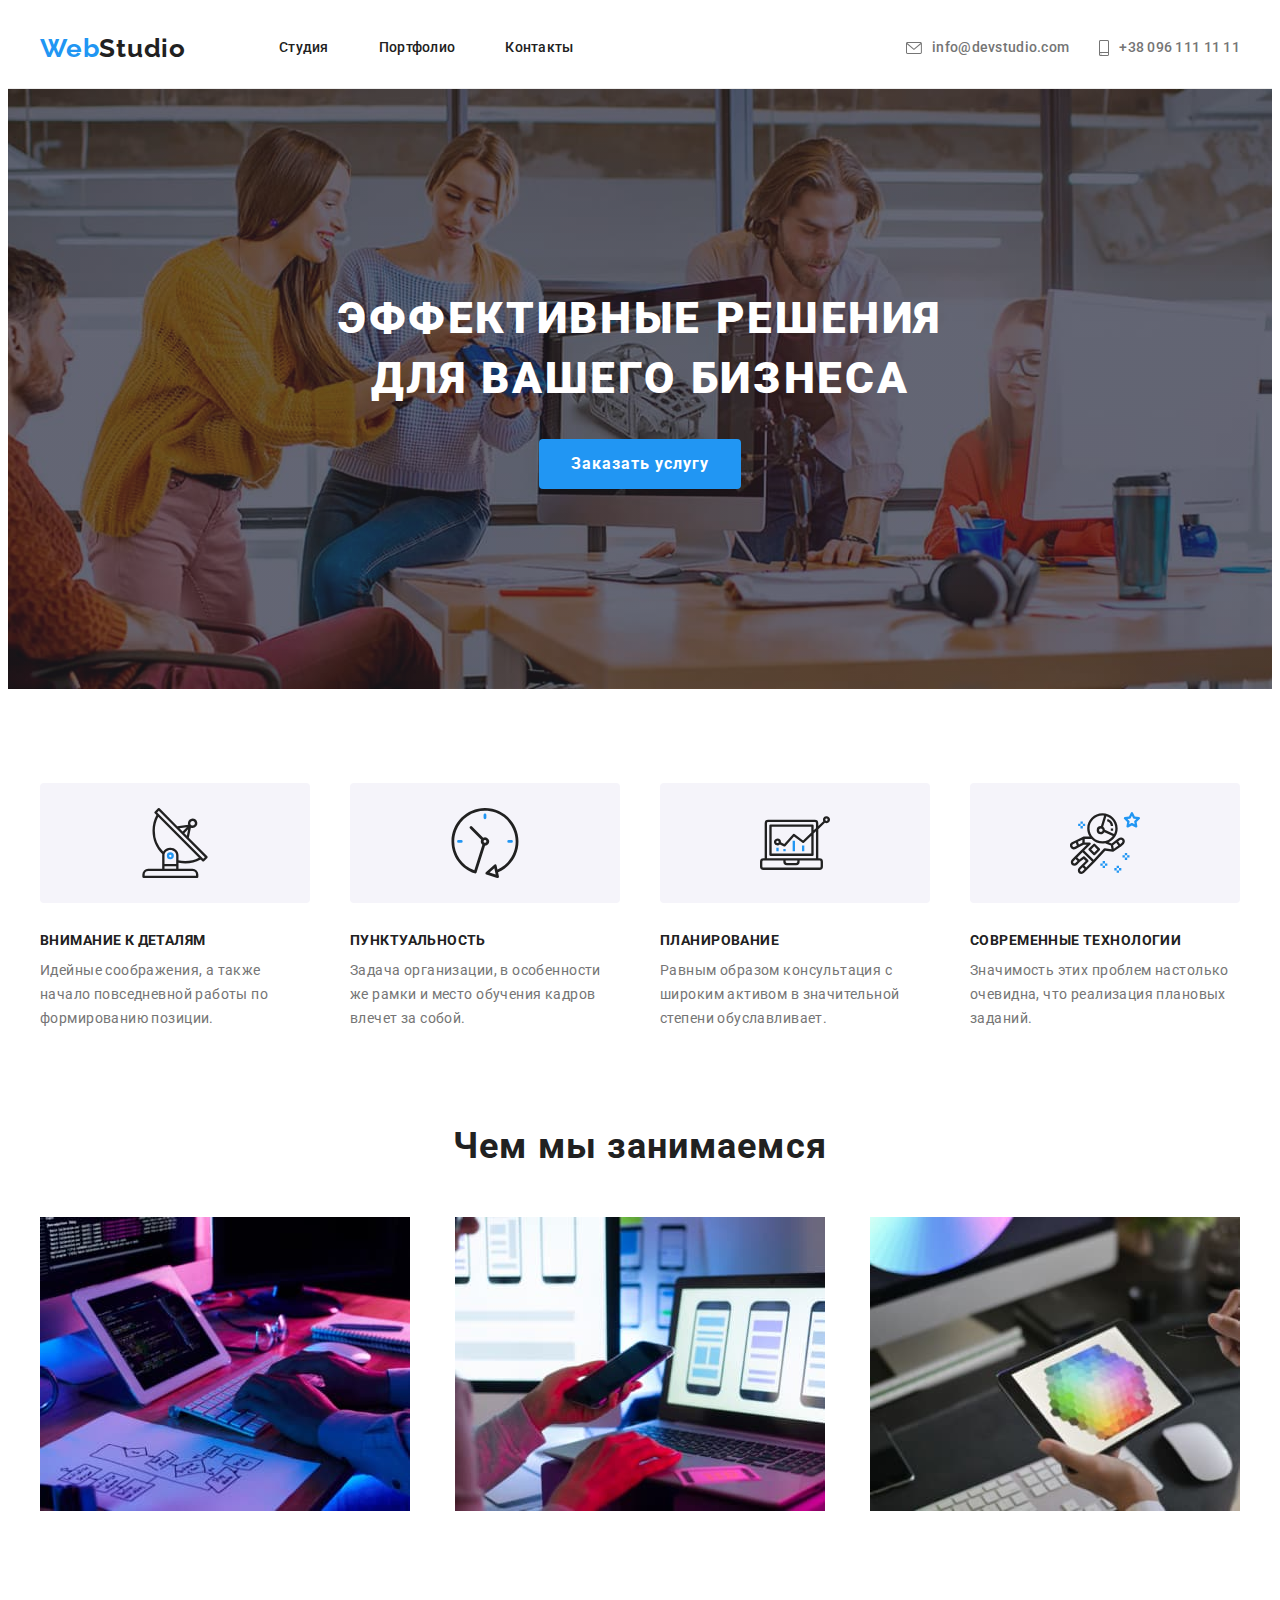
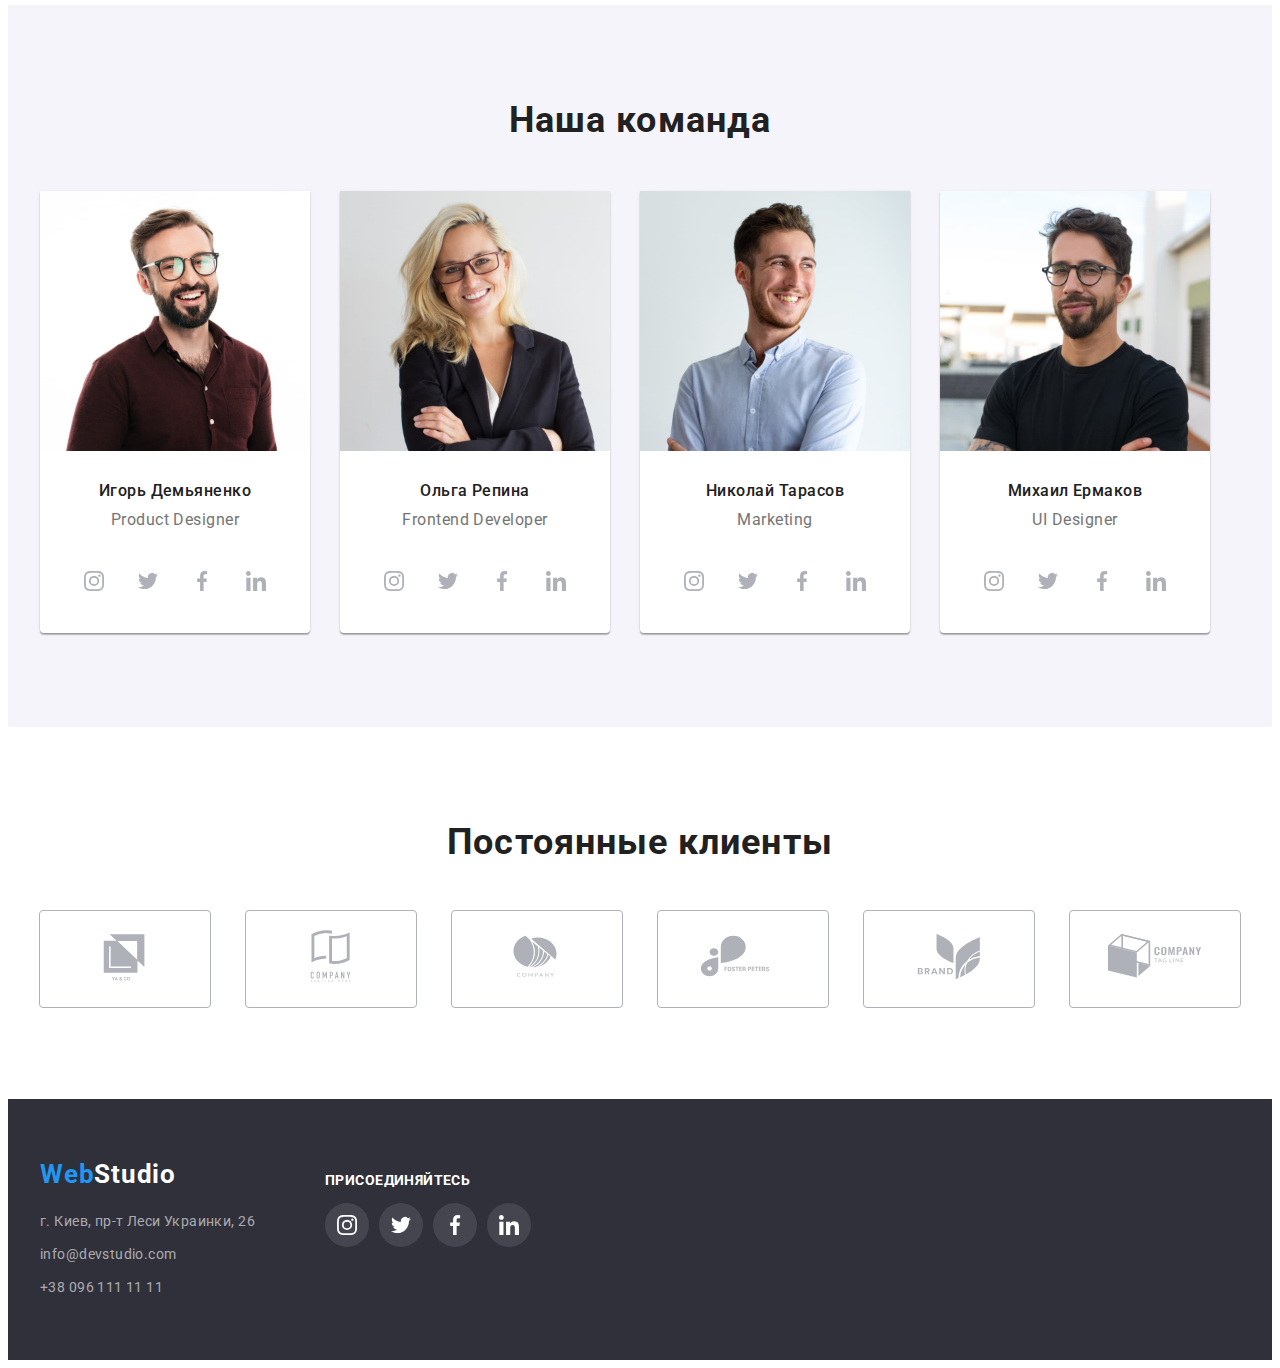
==== index.html @ 747e06a3 "goit-markup-hw-04" ====
<!DOCTYPE html>
<html lang="ru">
  <head>
    <meta charset="UTF-8" />
    <meta http-equiv="X-UA-Compatible" content="IE=edge" />
    <meta name="viewport" content="width=device-width, initial-scale=1.0" />
    <link rel="preconnect" href="https://fonts.googleapis.com" />
    <link rel="preconnect" href="https://fonts.gstatic.com" crossorigin />
    <link
      href="https://fonts.googleapis.com/css2?family=Raleway:wght@700&family=Roboto:wght@400;500;700;900&display=swap"
      rel="stylesheet"
    />
    <title>goit-markup-hw-04</title>
    <link
      rel="stylesheet"
      href="https://cdnjs.cloudflare.com/ajax/libs/modern-normalize/1.1.0/modern-normalize.min.css"
      integrity="sha512-wpPYUAdjBVSE4KJnH1VR1HeZfpl1ub8YT/NKx4PuQ5NmX2tKuGu6U/JRp5y+Y8XG2tV+wKQpNHVUX03MfMFn9Q=="
      crossorigin="anonymous"
      referrerpolicy="no-referrer"
    />
    <link rel="stylesheet" href="./css/style.css" />
  </head>
  <body>
    <header class="header">
      <div class="container flex-header">
        <nav class="header-nav">
          <a class="header-logo link" href="./index.html">
            <span class="logo-text">Web</span>Studio</a
          >
          <ul class="header-list list">
            <li class="list-nav">
              <a class="header-link link current" href="./index.html">Студия</a>
            </li>
            <li class="list-nav">
              <a class="header-link link" href="./portfolio.html">Портфолио</a>
            </li>
            <li class="list-nav">
              <a class="header-link link" href="#">Контакты</a>
            </li>
          </ul>
        </nav>
        <ul class="list-address list">
          <li class="list-contacts">
            <a class="header-address list link" href="mailto:info@devstudio.com"
              ><svg class="icon" width="16" height="12">
                <use href="/images/icons.svg#envelope"></use></svg
              >info@devstudio.com</a
            >
          </li>
          <li class="list-contacts">
            <a class="header-address list link" href="tel:+380961111111"
              ><svg class="icon" width="10" height="16">
                <use href="/images/icons.svg#smartphone"></use></svg
              >+38 096 111 11 11</a
            >
          </li>
        </ul>
      </div>
    </header>
    <main>
      <!-- hero -->
      <section class="hero">
        <div class="container">
          <h1 class="hero-title">эффективные решения для вашего бизнеса</h1>
          <button class="hero-button" type="button">Заказать услугу</button>
        </div>
      </section>
      <!-- чем мы занимаемся -->
      <section class="work">
        <div class="container">
          <h2 hidden>Наши преимущества</h2>
          <ul class="list flex-work">
            <li class="list-work">
              <div class="list-icon">
                <svg class="work-icon" width="70" height="70">
                  <use href="./images/icons.svg#antenna"></use>
                </svg>
              </div>
              <h3 class="work-topic">Внимание к деталям</h3>
              <p class="work-text">
                Идейные соображения, а также начало повседневной работы по
                формированию позиции.
              </p>
            </li>
            <li class="list-work">
              <div class="list-icon">
                <svg class="work-icon" width="70" height="70">
                  <use href="./images/icons.svg#clock"></use>
                </svg>
              </div>
              <h3 class="work-topic">Пунктуальность</h3>
              <p class="work-text">
                Задача организации, в особенности же рамки и место обучения
                кадров влечет за собой.
              </p>
            </li>
            <li class="list-work">
              <div class="list-icon">
                <svg class="work-icon" width="70" height="70">
                  <use href="./images/icons.svg#diagram"></use>
                </svg>
              </div>
              <h3 class="work-topic">Планирование</h3>
              <p class="work-text">
                Равным образом консультация с широким активом в значительной
                степени обуславливает.
              </p>
            </li>
            <li class="list-work">
              <div class="list-icon">
                <svg class="work-icon" width="70" height="70">
                  <use href="./images/icons.svg#astronaut"></use>
                </svg>
              </div>
              <h3 class="work-topic">Современные технологии</h3>
              <p class="work-text">
                Значимость этих проблем настолько очевидна, что реализация
                плановых заданий.
              </p>
            </li>
          </ul>
        </div>
      </section>
      <!-- спецификация -->
      <section class="specification">
        <div class="container">
          <h2 class="specification-title">Чем мы занимаемся</h2>
          <ul class="list flex-specification">
            <li class="list-specification">
              <img
                src="./images/what-are-we-doing-1.jpg"
                alt="рабочий-процесс-1"
              />
            </li>
            <li class="list-specification">
              <img
                src="./images/what-are-we-doing-2.jpg"
                alt="рабочий-процесс-2"
              />
            </li>
            <li class="list-specification">
              <img
                src="./images/what-are-we-doing-3.jpg"
                alt="рабочий-процесс-3"
              />
            </li>
          </ul>
        </div>
      </section>
      <!-- наша команда -->
      <section class="team">
        <div class="container">
          <h2 class="team-title">Наша команда</h2>
          <ul class="list-team list">
            <li class="team-card">
              <img src="./images/our-team-1.jpg" alt="сотрудник-1" />
              <h3 class="team-employee">Игорь Демьяненко</h3>
              <p class="team-desc" lang="en">Product Designer</p>
              <ul class="link-list list">
                <li class="link-box">
                  <a class="link-social" href="#">
                    <svg class="icon-link" width="20" height="20">
                      <use href="./images/icons.svg#instagram"></use>
                    </svg>
                  </a>
                </li>
                <li class="link-box">
                  <a class="link-social" href="">
                    <svg class="icon-link" width="20" height="20">
                      <use href="./images/icons.svg#twitter"></use>
                    </svg>
                  </a>
                </li>
                <li class="link-box">
                  <a class="link-social" href="">
                    <svg class="icon-link" width="20" height="20">
                      <use href="./images/icons.svg#facebook"></use>
                    </svg>
                  </a>
                </li>
                <li class="link-box">
                  <a class="link-social" href="">
                    <svg class="icon-link" width="20" height="20">
                      <use href="./images/icons.svg#linkedin"></use>
                    </svg>
                  </a>
                </li>
              </ul>
            </li>
            <li class="team-card">
              <img src="./images/our-team-2.jpg" alt="сотрудник-2" />
              <h3 class="team-employee">Ольга Репина</h3>
              <p class="team-desc" lang="en">Frontend Developer</p>
              <ul class="link-list list">
                <li class="link-box">
                  <a class="link-social" href="#">
                    <svg class="icon-link" width="20" height="20">
                      <use href="./images/icons.svg#instagram"></use>
                    </svg>
                  </a>
                </li>
                <li class="link-box">
                  <a class="link-social" href="">
                    <svg class="icon-link" width="20" height="20">
                      <use href="./images/icons.svg#twitter"></use>
                    </svg>
                  </a>
                </li>
                <li class="link-box">
                  <a class="link-social" href="">
                    <svg class="icon-link" width="20" height="20">
                      <use href="./images/icons.svg#facebook"></use>
                    </svg>
                  </a>
                </li>
                <li class="link-box">
                  <a class="link-social" href="">
                    <svg class="icon-link" width="20" height="20">
                      <use href="./images/icons.svg#linkedin"></use>
                    </svg>
                  </a>
                </li>
              </ul>
            </li>
            <li class="team-card">
              <img src="./images/our-team-3.jpg" alt="сотрудник-3" />
              <h3 class="team-employee">Николай Тарасов</h3>
              <p class="team-desc" lang="en">Marketing</p>
              <ul class="link-list list">
                <li class="link-box">
                  <a class="link-social" href="#">
                    <svg class="icon-link" width="20" height="20">
                      <use href="./images/icons.svg#instagram"></use>
                    </svg>
                  </a>
                </li>
                <li class="link-box">
                  <a class="link-social" href="">
                    <svg class="icon-link" width="20" height="20">
                      <use href="./images/icons.svg#twitter"></use>
                    </svg>
                  </a>
                </li>
                <li class="link-box">
                  <a class="link-social" href="">
                    <svg class="icon-link" width="20" height="20">
                      <use href="./images/icons.svg#facebook"></use>
                    </svg>
                  </a>
                </li>
                <li class="link-box">
                  <a class="link-social" href="">
                    <svg class="icon-link" width="20" height="20">
                      <use href="./images/icons.svg#linkedin"></use>
                    </svg>
                  </a>
                </li>
              </ul>
            </li>
            <li class="team-card">
              <img src="./images/our-team-4.jpg" alt="сотрудник-4" />
              <h3 class="team-employee">Михаил Ермаков</h3>
              <p class="team-desc" lang="en">UI Designer</p>
              <ul class="link-list list">
                <li class="link-box">
                  <a class="link-social" href="#">
                    <svg class="icon-link" width="20" height="20">
                      <use href="./images/icons.svg#instagram"></use>
                    </svg>
                  </a>
                </li>
                <li class="link-box">
                  <a class="link-social" href="">
                    <svg class="icon-link" width="20" height="20">
                      <use href="./images/icons.svg#twitter"></use>
                    </svg>
                  </a>
                </li>
                <li class="link-box">
                  <a class="link-social" href="">
                    <svg class="icon-link" width="20" height="20">
                      <use href="./images/icons.svg#facebook"></use>
                    </svg>
                  </a>
                </li>
                <li class="link-box">
                  <a class="link-social" href="">
                    <svg class="icon-link" width="20" height="20">
                      <use href="./images/icons.svg#linkedin"></use>
                    </svg>
                  </a>
                </li>
              </ul>
            </li>
          </ul>
        </div>
      </section>
      <section class="clients">
        <div class="container">
          <h2 class="clients-title">Постоянные клиенты</h2>
          <ul class="clients-list list">
            <li class="clients-logo">
              <a href="" class="clients-link link">
                <svg class="clients-icon" width="106" height="60">
                  <use href="./images/icons.svg#Logo-ya_and_co"></use>
                </svg>
              </a>
            </li>
            <li class="clients-logo">
              <a href="" class="clients-link link">
                <svg class="clients-icon" width="106" height="60">
                  <use href="./images/icons.svg#Logo-tagline_here"></use>
                </svg>
              </a>
            </li>
            <li class="clients-logo">
              <a href="" class="clients-link link">
                <svg class="clients-icon" width="106" height="60">
                  <use href="./images/icons.svg#Logo-company"></use>
                </svg>
              </a>
            </li>
            <li class="clients-logo">
              <a href="" class="clients-link link">
                <svg class="clients-icon" width="106" height="60">
                  <use href="./images/icons.svg#Logo-foster_peters"></use>
                </svg>
              </a>
            </li>
            <li class="clients-logo">
              <a href="" class="clients-link link">
                <svg class="clients-icon" width="106" height="60">
                  <use href="./images/icons.svg#Logo-brand"></use>
                </svg>
              </a>
            </li>
            <li class="clients-logo">
              <a href="" class="clients-link link">
                <svg class="clients-icon" width="106" height="60">
                  <use href="./images/icons.svg#Logo-tag_line"></use>
                </svg>
              </a>
            </li>
          </ul>
        </div>
      </section>
    </main>
    <footer class="footer">
      <div class="container">
        <ul class="fotter-list list">
          <li class="list-adrress">
            <a class="footer-logo link" href="./index.html"
              ><span class="logo-text">Web</span>Studio</a
            >
            <address>
              <ul class="list">
                <li class="list-footer">
                  <a class="footer-adress link" href="#"
                    >г. Киев, пр-т Леси Украинки, 26</a
                  >
                </li>
                <li class="list-footer">
                  <a class="footer-adress link" href="mailto:info@devstudio.com"
                    >info@devstudio.com</a
                  >
                </li>
                <li class="list-footer">
                  <a class="footer-adress link" href="tel:+380961111111"
                    >+38 096 111 11 11</a
                  >
                </li>
              </ul>
            </address>
          </li>
          <li class="list-adrress">
            <h3 class="footer-title">Присоединяйтесь</h3>
            <ul class="footer-link list">
              <li class="footer-box">
                <a href="" class="footer-social link">
                  <svg class="footer-icon" width="20" height="20">
                    <use href="./images/icons.svg#instagram"></use>
                  </svg>
                </a>
              </li>
              <li class="footer-box">
                <a href="" class="footer-social link">
                  <svg class="footer-icon" width="20" height="20">
                    <use href="./images/icons.svg#twitter"></use>
                  </svg>
                </a>
              </li>
              <li class="footer-box">
                <a href="" class="footer-social link">
                  <svg class="footer-icon" width="20" height="20">
                    <use href="./images/icons.svg#facebook"></use>
                  </svg>
                </a>
              </li>
              <li class="footer-box">
                <a href="" class="footer-social link">
                  <svg class="footer-icon" width="20" height="20">
                    <use href="./images/icons.svg#linkedin"></use>
                  </svg>
                </a>
              </li>
            </ul>
          </li>
        </ul>
      </div>
    </footer>
  </body>
</html>
---- css/style.css ----
:root {
  --secondary-font-color: #ffffff;
  --link-font-color: #afb1b8;
  --primary-font-color: #212121;
  --secondary-color-interactive-elements: #2196f3;
  --additional-font-color: #757575;
  --primary-background-color: #ffffff;
  --hero-background-color: #2f303a;
  --footer-background-color: #2f303a;
  --mane-background-secondary-color: #f5f4fa;
}

body {
  font-family: "roboto", "sans-serif";
  color: var(--primary-font-color);
}
img {
  display: block;
  width: 100%;
  height: auto;
}

.list {
  list-style: none;
  margin: 0;
  padding-left: 0;
}
.link {
  color: var(--primary-font-color);
  text-decoration: none;
  font-style: normal;
}
.container {
  max-width: 1200px;
  padding: 0 15px 0 15px;
  margin: 0 auto 0 auto;
  /* outline: 2px solid red; */
}

/* section {
  outline: 3px solid blue;
} */

/*-------------------- шапка сайта ------------------*/
.flex-header {
  display: flex;
  align-items: center;
}

.header {
  background-color: var(--primary-background-color);
  border-bottom: 1px solid #ececec;
}
.header-nav {
  display: flex;
  align-items: center;
  margin: 0 auto 0 0;
}
.header-logo {
  font-family: "Raleway";
  font-weight: 700;
  font-size: 26px;
  line-height: 1.19;
  letter-spacing: 0.03em;
  margin: 0 93px 0 0;
}
.logo-text {
  color: var(--secondary-color-interactive-elements);
}

.header-list {
  display: flex;
}
.list-nav {
  margin: 0 50px 0 0;
}
.list-nav:last-child {
  margin: 0;
}

.header-link {
  display: block;
  font-weight: 500;
  font-size: 14px;
  line-height: 1.14;
  letter-spacing: 0.02em;
  padding: 32px 0 32px 0;
}

.header-link:hover,
.header-link:focus {
  color: var(--secondary-color-interactive-elements);
}
/* .current {
  color: var(--secondary-color-interactive-elements);
} */
.list-address {
  display: flex;
}
.list-contacts {
  color: var(--additional-font-color);
  padding: 32px 0 32px 0;
  margin: 0 30px 0 0;
  cursor: pointer;
}
.list-contacts:hover,
.list-contacts:focus {
  color: var(--secondary-color-interactive-elements);
}
.list-contacts:last-child {
  margin: 0;
}
.header .icon {
  display: block;
  fill: currentColor;
  margin: 0 10px 0 0;
}

.header-address {
  display: flex;
  align-items: center;
  color: currentColor;
  fill: currentColor;
  font-weight: 500;
  font-size: 14px;
  line-height: 1.14;
  letter-spacing: 0.02em;
}
/*-------------------- hero ------------------*/

.hero {
  margin: 0 auto;
  max-width: 1600px;
  color: var(--secondary-font-color);
  background-color: var(--hero-background-color);
  background-image: linear-gradient(
      to right,
      rgba(47, 48, 58, 0.4),
      rgba(47, 48, 58, 0.4)
    ),
    url(/images/header-Img.jpg);
  background-position: center;
  padding: 200px 0 200px 0;
  text-align: center;
}
.hero-title {
  font-weight: 900;
  font-size: 44px;
  line-height: 1.36;
  letter-spacing: 0.06em;
  text-transform: uppercase;
  max-width: 696px;
  margin: 0 auto 30px auto;
}
.hero-button {
  color: var(--secondary-font-color);
  background-color: var(--secondary-color-interactive-elements);
  font-family: inherit;
  font-weight: 700;
  font-size: 16px;
  line-height: 1.88;
  text-align: center;
  letter-spacing: 0.06em;
  cursor: pointer;
  display: inline-block;
  min-height: 50px;
  padding: 10px 32px 10px 32px;
  border: var(--secondary-color-interactive-elements);
  border-radius: 4px;
}
/*-------------------- work ------------------*/
.work {
  padding: 94px 0 94px 0;
}

.work-topic {
  font-size: 14px;
  line-height: 1.14;
  letter-spacing: 0.03em;
  text-transform: uppercase;
  margin: 0 0 10px 0;
}
.work-text {
  color: var(--additional-font-color);
  font-size: 14px;
  line-height: 1.71;
  letter-spacing: 0.03em;
  margin: 0;
}
.flex-work {
  display: flex;
  justify-content: space-between;
}
.list-work {
  width: 270px;
}
.list-icon {
  display: flex;
  justify-content: center;
  align-items: center;
  background-color: var(--mane-background-secondary-color);
  width: 270px;
  height: 120px;
  border-radius: 4px;
  margin: 0 0 30px 0;
}
.list-work:last-child {
  margin: 0;
}
/*-------------------- specification ------------------*/
.specification {
  padding: 0 0 94px 0;
}

.specification-title {
  font-size: 36px;
  line-height: 1.17;
  text-align: center;
  letter-spacing: 0.03em;
  margin: 0 0 50px 0;
}
.flex-specification {
  display: flex;
  justify-content: space-between;
}

/*-------------------- team ------------------*/
.team {
  background-color: var(--mane-background-secondary-color);
  padding: 94px 0 94px 0;
}
.team-title {
  font-size: 36px;
  line-height: 1.17;
  text-align: center;
  letter-spacing: 0.03em;
  margin: 0 0 50px 0;
}
.list-team {
  display: flex;
}
.team-card {
  background-color: var(--primary-background-color);
  max-width: 270px;
  margin: 0 30px 0 0;
  box-shadow: 0px 1px 3px rgba(0, 0, 0, 0.12), 0px 1px 1px rgba(0, 0, 0, 0.14),
    0px 2px 1px rgba(0, 0, 0, 0.2);
  border-radius: 0px 0px 4px 4px;
}
.team-card:last-child {
  margin: 0;
}

.team-employee {
  font-weight: 500;
  font-size: 16px;
  line-height: 1.19;
  text-align: center;
  letter-spacing: 0.03em;
  margin: 0 0 10px 0;
  padding: 30px 0 0 0;
}
.team-desc {
  color: var(--additional-font-color);
  font-size: 16px;
  line-height: 1.19;
  text-align: center;
  letter-spacing: 0.03em;
  margin: 0;
  padding: 0 0 30px 0;
}
.link-list {
  justify-content: center;
  align-items: center;
  display: flex;
  margin: 0 0 30px 0;
}
.link-box {
  justify-content: center;
  align-items: center;
  display: flex;
  margin: 0 10px 0 0;
  width: 44px;
  height: 44px;
}
.link-box:last-child {
  margin: 0;
}
.link-box .link-social {
  padding: 12px 12px 12px 12px;
}
.link-social {
  fill: var(--link-font-color);
}
.link-social:hover,
.link-social:focus {
  fill: var(--secondary-font-color);
  background-color: var(--secondary-color-interactive-elements);
  border-radius: 50%;
}
.icon-link {
  display: block;
}
/*-------------------- clients ------------------*/
.clients {
  padding: 94px 0 94px 0;
}
.container {
}
.clients-title {
  font-size: 36px;
  line-height: 1.17;
  text-align: center;
  letter-spacing: 0.03em;
  margin: 0 0 50px 0;
}
.clients-list {
  display: flex;
  justify-content: space-between;
  align-items: center;
}
.clients-logo {
  display: flex;
  justify-content: center;
  align-items: center;
  width: 170px;
  height: 92px;
}
.clients-link {
  padding: 16px 32px 16px 32px;
  fill: var(--link-font-color);
  border: 1px solid var(--link-font-color);
  border-radius: 4px;
}
.clients-link:hover,
.clients-link:focus {
  fill: var(--secondary-color-interactive-elements);
  border: 1px solid var(--secondary-color-interactive-elements);
}
.clients-icon {
}
.clients-link {
}
/*-------------------- footer ------------------*/

.footer {
  background-color: var(--footer-background-color);
  padding: 60px 0 60px 0;
}
.footer-logo {
  color: var(--secondary-font-color);
  font-weight: 700;
  font-size: 26px;
  line-height: 1.19;
  letter-spacing: 0.03em;
  display: inline-block;
  margin: 0 0 20px 0;
}
.list-footer {
  margin: 0 0 9px 0;
}
.list-footer:last-child {
  margin: 0;
}

.footer-adress {
  color: rgba(255, 255, 255, 0.6);
  font-family: inherit;
  font-weight: 400;
  font-size: 14px;
  line-height: 1.71;
  letter-spacing: 0.03em;
}
.footer-adress:hover,
.footer-adress:focus {
  color: var(--secondary-color-interactive-elements);
}
.fotter-list {
  display: flex;
}
.list {
}
.list-adrress {
  margin: 0 70px 0 0;
}
.list-adrress:last-child {
  margin: 0;
}
.footer-logo {
}
.logo-text {
}
.footer-adress {
}
.footer-title {
  font-size: 14px;
  line-height: 1.14;
  letter-spacing: 0.03em;
  text-transform: uppercase;
  text-align: left;
  color: var(--secondary-font-color);
}
.footer-link {
  display: flex;
}
.footer-box {
  justify-content: center;
  align-items: center;
  display: flex;
  margin: 0 10px 0 0;
  width: 44px;
  height: 44px;
}
.footer-social {
  padding: 12px 12px 12px 12px;
  background-color: rgba(255, 255, 255, 0.1);
  border-radius: 50%;
}
.footer-social:hover,
.footer-social:focus {
  background-color: var(--secondary-color-interactive-elements);
}

.footer-icon {
  fill: var(--secondary-font-color);
  display: block;
}

/*-------------------- portfolio ------------------*/
.cards {
  padding: 94px 0 94px 0;
}

.cards .cards-nav {
  display: flex;
  justify-content: center;
  margin: 0 0 50px 0;
}
.cards-list {
  margin: 0 8px 0 0;
}
.cards-list:last-child {
  margin: 0;
}
.cards-btn {
  display: block;
  font-family: inherit;
  font-weight: 500;
  font-size: 16px;
  line-height: 1.62;
  text-align: center;
  letter-spacing: 0.03em;
  cursor: pointer;
  padding: 6px 22px 6px 22px;
  border: var(--mane-background-secondary-color);
  border-radius: 4px;
}
.cards-btn:hover,
.cards-btn:focus {
  color: var(--secondary-font-color);
  background-color: var(--secondary-color-interactive-elements);
  box-shadow: 0px 3px 1px rgba(0, 0, 0, 0.1), 0px 1px 2px rgba(0, 0, 0, 0.08),
    0px 2px 2px rgba(0, 0, 0, 0.12);
  border-radius: 4px;
}
.cards-product {
  display: flex;
  flex-wrap: wrap;
  justify-content: center;
}

.cards-items {
  width: calc((100% - 2 * 30px) / 3);
  margin: 0 30px 30px 0;
}
.cards-items:nth-child(3n) {
  margin-right: 0;
}
.cards-link {
  display: block;
}
.cards-link:hover,
.cards-link:focus {
  box-shadow: 0px 1px 1px rgba(0, 0, 0, 0.12), 0px 4px 4px rgba(0, 0, 0, 0.06),
    1px 4px 6px rgba(0, 0, 0, 0.16);
}

.cards-items .card-box {
  padding: 20px 24px 20px 24px;
  border-right: 1px solid #eeeeee;
  border-left: 1px solid #eeeeee;
  border-bottom: 1px solid #eeeeee;
}

.cards-desc {
  color: var(--primary-font-color);
  font-size: 18px;
  line-height: 2;
  letter-spacing: 0.06em;
  margin: 0 0 4px 0;
}
.cards-text {
  color: var(--additional-font-color);
  font-size: 16px;
  line-height: 1.88;
  letter-spacing: 0.03em;
  margin: 0;
}
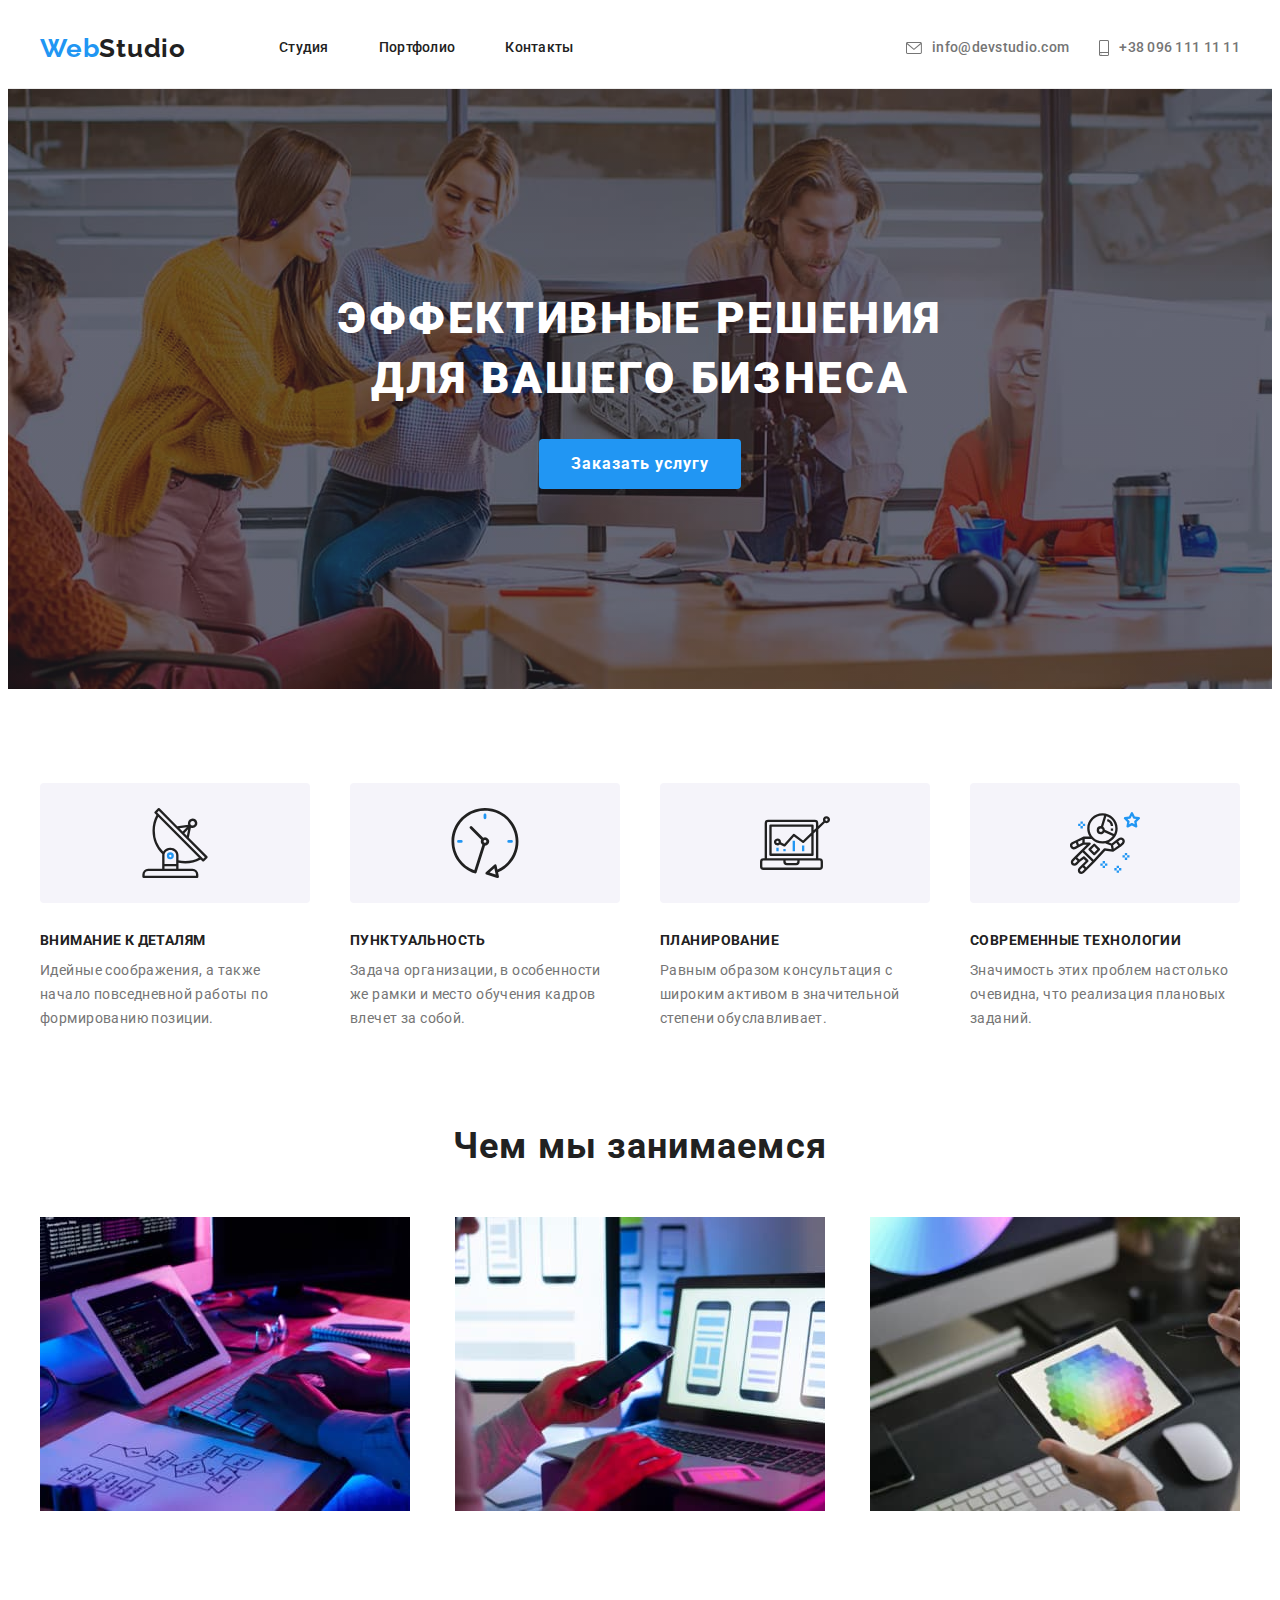
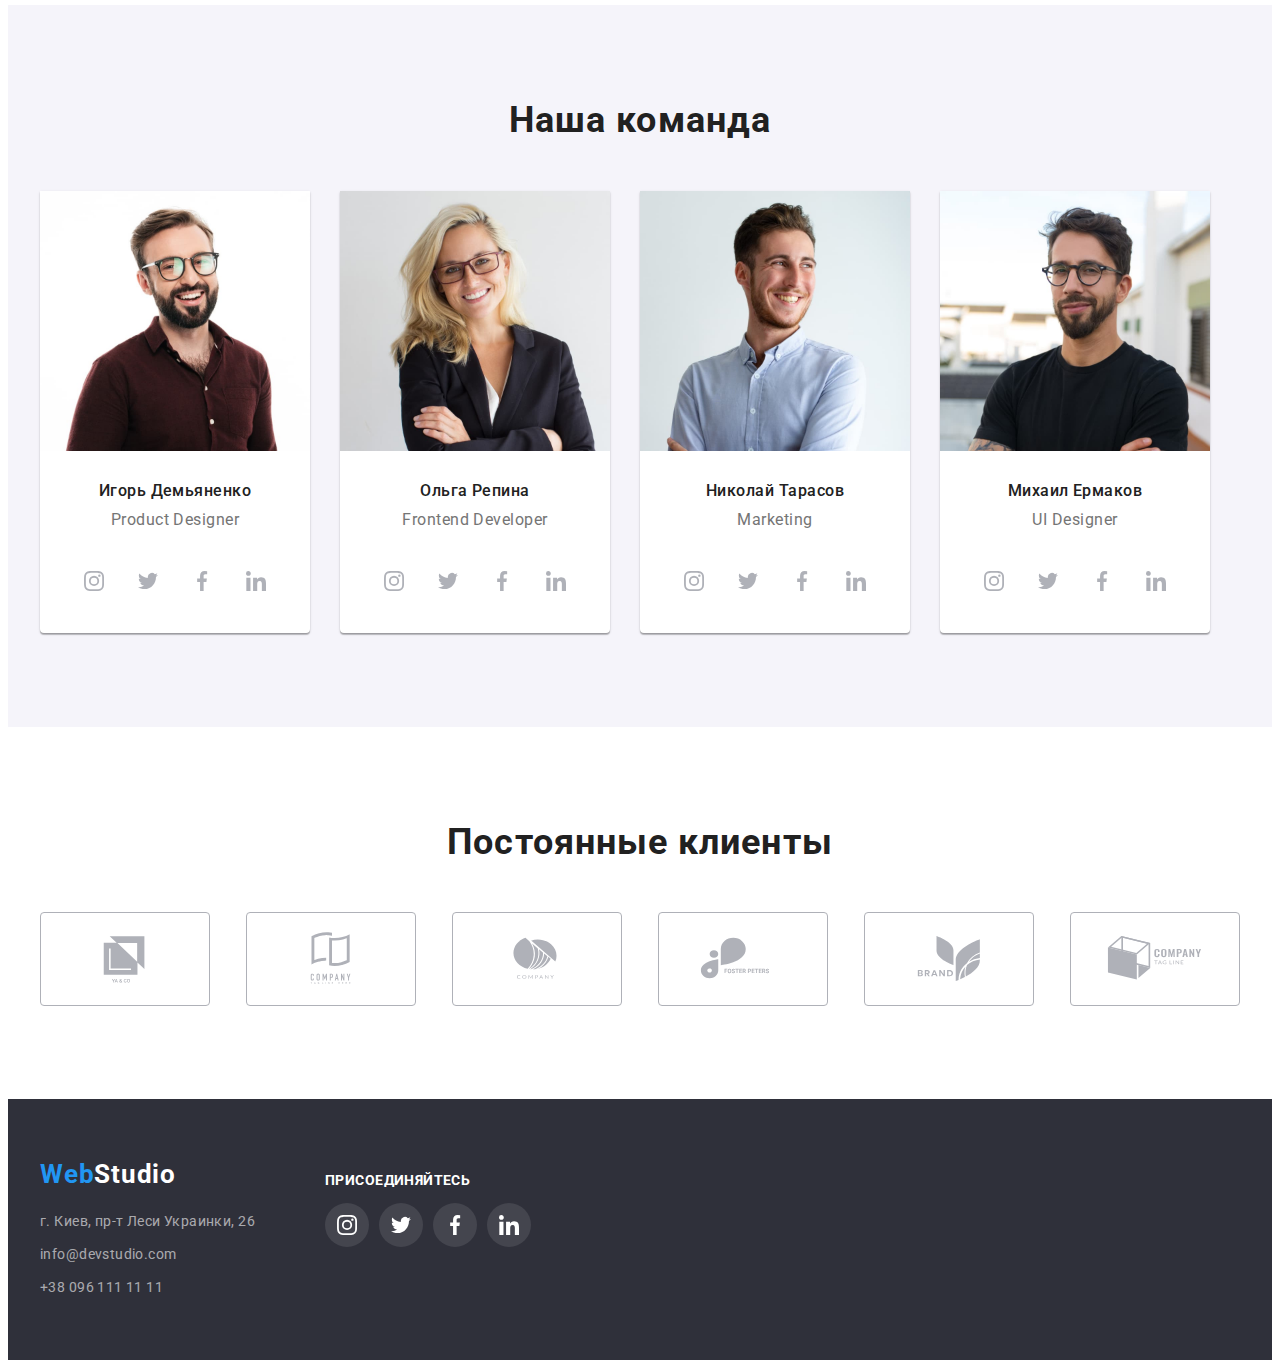
==== commit 6038ece2: "Поправки по дз-4" ====
--- a/index.html
+++ b/index.html
@@ -43,14 +43,14 @@
           <li class="list-contacts">
             <a class="header-address list link" href="mailto:info@devstudio.com"
               ><svg class="icon" width="16" height="12">
-                <use href="/images/icons.svg#envelope"></use></svg
+                <use href="./images/icons.svg#envelope"></use></svg
               >info@devstudio.com</a
             >
           </li>
           <li class="list-contacts">
             <a class="header-address list link" href="tel:+380961111111"
               ><svg class="icon" width="10" height="16">
-                <use href="/images/icons.svg#smartphone"></use></svg
+                <use href="./images/icons.svg#smartphone"></use></svg
               >+38 096 111 11 11</a
             >
           </li>
--- a/css/style.css
+++ b/css/style.css
@@ -99,13 +99,8 @@
 }
 .list-contacts {
   color: var(--additional-font-color);
-  padding: 32px 0 32px 0;
   margin: 0 30px 0 0;
   cursor: pointer;
-}
-.list-contacts:hover,
-.list-contacts:focus {
-  color: var(--secondary-color-interactive-elements);
 }
 .list-contacts:last-child {
   margin: 0;
@@ -125,6 +120,11 @@
   font-size: 14px;
   line-height: 1.14;
   letter-spacing: 0.02em;
+  padding: 32px 0 32px 0;
+}
+.header-address:hover,
+.header-address:focus {
+  color: var(--secondary-color-interactive-elements);
 }
 /*-------------------- hero ------------------*/
 
@@ -138,7 +138,7 @@
       rgba(47, 48, 58, 0.4),
       rgba(47, 48, 58, 0.4)
     ),
-    url(/images/header-Img.jpg);
+    url(../images/header-Img.jpg);
   background-position: center;
   padding: 200px 0 200px 0;
   text-align: center;
@@ -273,7 +273,7 @@
   justify-content: center;
   align-items: center;
   display: flex;
-  margin: 0 0 30px 0;
+  padding: 0 0 30px 0;
 }
 .link-box {
   justify-content: center;
@@ -282,15 +282,19 @@
   margin: 0 10px 0 0;
   width: 44px;
   height: 44px;
+  border-radius: 50%;
 }
 .link-box:last-child {
   margin: 0;
-}
-.link-box .link-social {
-  padding: 12px 12px 12px 12px;
 }
 .link-social {
   fill: var(--link-font-color);
+  width: 100%;
+  height: 100%;
+  display: flex;
+  align-items: center;
+  justify-content: center;
+  border-radius: 50%;
 }
 .link-social:hover,
 .link-social:focus {
@@ -327,7 +331,11 @@
   height: 92px;
 }
 .clients-link {
-  padding: 16px 32px 16px 32px;
+  display: flex;
+  justify-content: center;
+  align-items: center;
+  width: 100%;
+  height: 100%;
   fill: var(--link-font-color);
   border: 1px solid var(--link-font-color);
   border-radius: 4px;
@@ -335,11 +343,7 @@
 .clients-link:hover,
 .clients-link:focus {
   fill: var(--secondary-color-interactive-elements);
-  border: 1px solid var(--secondary-color-interactive-elements);
-}
-.clients-icon {
-}
-.clients-link {
+  border-color: var(--secondary-color-interactive-elements);
 }
 /*-------------------- footer ------------------*/
 
@@ -411,8 +415,15 @@
   width: 44px;
   height: 44px;
 }
+.footer-box:last-child {
+  margin: 0;
+}
 .footer-social {
-  padding: 12px 12px 12px 12px;
+  display: flex;
+  justify-content: center;
+  align-items: center;
+  width: 100%;
+  height: 100%;
   background-color: rgba(255, 255, 255, 0.1);
   border-radius: 50%;
 }
